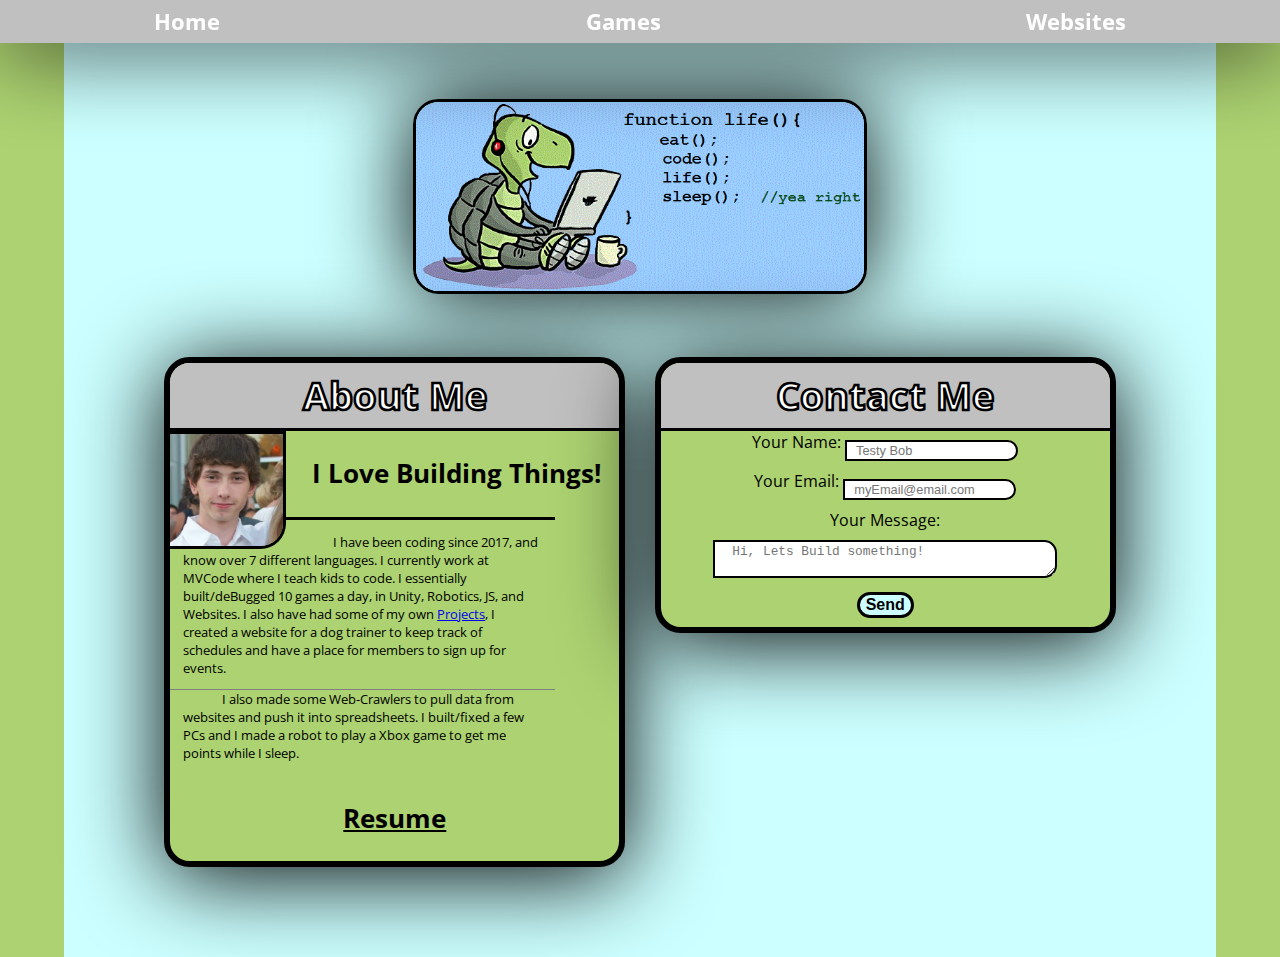
==== aboutMe.html @ 3753d054 "Updated About Me page" ====
<!DOCTYPE html>
<html>
	<head>
		<title>About Me - TRtheGreat</title>
		<link rel="stylesheet" type="text/css" href="galleryPage.css">
		<link href="https://fonts.googleapis.com/css?family=Open+Sans:800" rel="stylesheet">
		<script src='https://code.jquery.com/jquery-3.3.1.min.js'></script>
		<script type="text/javascript" src="gallery.js"></script>
		<script type="text/javascript" src="rainbow.js"></script>
		<link rel="stylesheet" type="text/css" href="aboutMe.css">
	</head>
	<body>
		<div id="navBar">
			<a href="index.html"><h1>Home</h1></a>
			<a href="games.html"><h1>Games</h1></a>
			<a href="websitePage.html"><h1>Websites</h1></a>
		</div>

		<div id="container">
			<img src="./pics/turtle.gif" id="title">

			<div class="box">
				<h2>About Me</h2>
				<img src="./pics/me.jpg" id="me" align="left">
				<h3 style="border:none;">I Love Building Things!</h3>
				<p style="border-top: solid black 0.3vw;">I have been coding since 2017, and know over 7 different languages.  I currently work at MVCode where I teach kids to code.  I essentially built/deBugged 10 games a day, in Unity, Robotics, JS, and Websites.  I also have had some of my own <a href="https://travis-r-ristow.github.io/websitePage.html#projects">Projects</a>, I created a website for a dog trainer to keep track of schedules and have a place for members to sign up for events.  </p>
				<p style="padding-top: 0;">I also made some Web-Crawlers to pull data from websites and push it into spreadsheets.  I built/fixed a few PCs and I made a robot to play a Xbox game to get me points while I sleep.  </p>
				<a href="https://docs.google.com/document/d/1j2LtAOcIBmw1CRIeB6G9tqodTLRI5J6mq2H0P9Ketf0/edit?usp=sharing" target="_blank" style="color:black;"><h3>Resume</h3></a>
			</div>

			<div class="box">
				<h2>Contact Me</h2>
				<form action="https://formspree.io/TRtheGreat19@gmail.com" method="POST">
					<label>Your Name:</label>
					<input type="text" name="name" placeholder="  Testy Bob">
					<br>
					<label>Your Email:</label>
					<input type="email" name="_replyto" placeholder="  myEmail@email.com">
					<br>
					<label>Your Message:</label>
					<textarea name="message" placeholder="  Hi, Lets Build something!" style="width:75%;"></textarea>
					<br>
					<button type="submit">Send</button>
				</form>
			</div>
		</div>


	</body>
</html>
---- galleryPage.css ----
:root {
    --main-color: #ACD271;
    --sub-color:  #CCFFFF;
}

body{
	font-family: 'Open Sans', sans-serif;
	margin: 0;
	background: var(--main-color);
}

#navBar {
	background-color: silver;
	text-align-last: justify;
	box-shadow: 0 0 10vh black;
	position: fixed;
	top: 0;
	width: 100%;
	z-index: 10;
	/*height: 6vh;*/
}

#navBar h1 {
	color: white;
	margin: auto;
	display: inline-block;
	margin-right: 10vw;
	margin-left: 10vw;
	padding-right: 2vw;
	padding-left: 2vw;
	/*padding-top: 1.25vh;*/
	/*padding-bottom: 1.25vh;*/
	font-size: 1.75vw;
	border-top: solid silver 0.5vw;
	border-bottom: solid silver 0.5vw;
}
	#navBar h1:hover {
		border-top: solid white 0.5vw;
		border-bottom: solid white 0.5vw;
	}

#container {
	width: 90%;
	background: var(--sub-color);
	margin: auto;
	padding-top: 4vh;
	text-align: center;
	padding-bottom: 3vh;
}

#container h1 {
	margin: auto;
	margin-bottom: 3vh;
	width: 75%;
	padding: 3vh;
	padding-bottom: 2vh;
	font-size: 7vw;
	color: var(--main-color);
	text-shadow: 0 0 5vw black;
	  -webkit-text-stroke: 0.3vw black;
	border-bottom: 0.5vw solid var(--main-color);
}

	.box {
		box-sizing: border-box;
		text-align: center;
		margin: auto;
		background-color: var(--main-color);
		width: 90%;
		border: solid black 0.5vw;
		border-radius: 2vw;
		box-shadow: 0 1vh 7vw black;
		margin-bottom: 7vh;

	}

	.box h2 {
		margin: auto;
		padding: 0.7vh;
		background-color: silver;
		color: white;
		font-size: 3vw;
		-webkit-text-stroke: 0.2vw black;
		border-radius: 1.5vw 1.5vw 0 0;
		border-bottom: solid black 0.3vw;
	}
	.box img {
		display: inline-block;
		width: 25%;
		margin: 2vh;
		margin-right: 1vh;
		margin-left: 1vh;
		border: solid black 0.3vw;
		border-radius: 1vw;
		cursor: pointer;
	}
	.box p {
		margin:auto;
		border-top:solid grey 0.1vw;
		width:80%;
		margin-bottom:1vh;
		padding:0.5vh;
	}

	.box form {
	}
		.box form input, form textarea{
			font-size: 1vw;
			margin-top: 1vh;
			margin-bottom: 1vh;
			border-radius: 0 1vw 1vw 0;
			border: solid 0.2vw black;
		}
		.box button{
			background-color: var(--sub-color);
			border: solid black 0.25vw;
			border-radius: 7vw;
			font-size: 1.25vw;
			font-weight: bolder;
			margin-bottom: 1vh;
		}
		.box button:hover {
			/*background-color: #63882b;*/
			box-shadow: 0 0 1vw; 
		}
		.box form label {
			font-size: 1.25vw;
			vertical-align: top;
			/*margin-top:2vh;*/
		}

.popUp {
	display: none;
	padding-top: 10vh;
	background-color: rgba(0,0,0,0.7);
	text-align: center;
	position: fixed;
	margin: auto;
	top: 0;
	left: 0;
	right: 0;
	height: 100%;
}

	.popUp img {
		margin-bottom: 3vh;
		border-radius: 3vw;
		height: 55%;
	}
	.popUp p{
		margin: auto;
		padding: 1vw;
		font-size: 1.5vw;
		background-color: var(--main-color);
		width: 80%;
		border-radius: 1vw;
	}
	.popUp ul{
		margin: auto;
		font-size: 0.75vw;
		margin-top: 1vh;
		background-color: var(--main-color);
		width: fit-content;
		padding: 2vw;
		border-radius: 1vw;
	}
#PC img{
	animation-name: fadeAway;
	animation-duration: 1.5s;
}
@keyframes fadeAway {
  from {opacity: 0} 
  to {opacity: 1}
}
---- aboutMe.css ----
#title {
	width: 35vw;
	border-radius: 2vw;
	border: black solid 0.3vw;
	box-shadow: 0 0 10vh black;
	display: block;
	margin: auto;
	margin-top: 7vh;
}
 .box {
 	vertical-align: top;
 	width: 40%;
 	display: inline-block;
	margin-top: 7vh;
 	margin-right:1vw; 
 	margin-left: 1vw;
 }

 #me{
 	border-radius: 0 0 2vw 0;
 	/*border-top: none;*/
 	border-left: none;
 	margin-top: 0;
 	margin-left: 0;
 	margin-bottom: 0;
 }

.box h3 {
	font-size: 2vw;
}

.box p {
	margin: 0;
	font-size: 1vw;
	text-align: left;
	text-indent: 3vw;
	padding: 1vw;
}
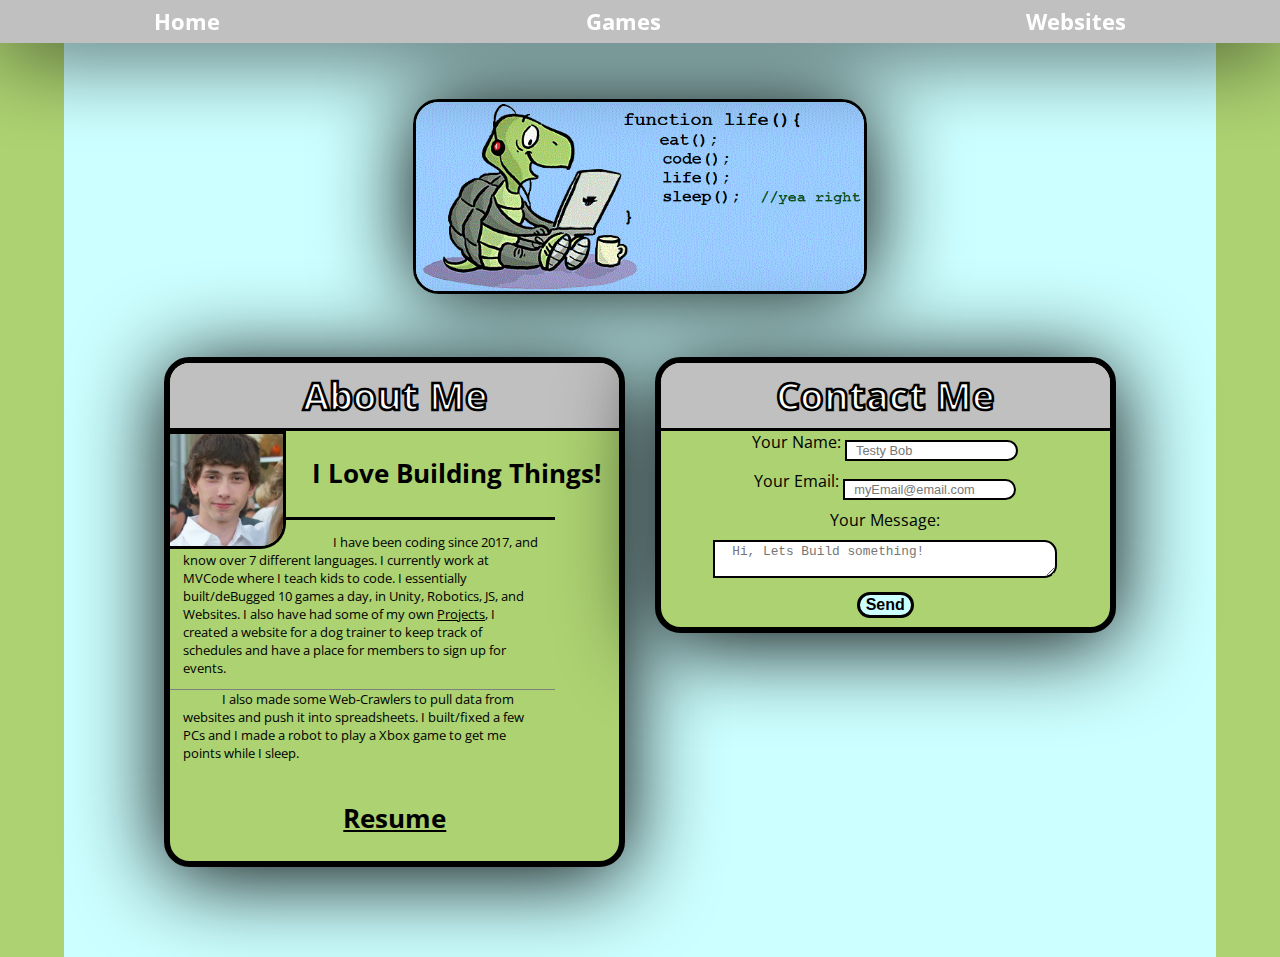
==== commit 6793a041: "ad adjustment" ====
--- a/aboutMe.html
+++ b/aboutMe.html
@@ -8,6 +8,17 @@
 		<script type="text/javascript" src="gallery.js"></script>
 		<script type="text/javascript" src="rainbow.js"></script>
 		<link rel="stylesheet" type="text/css" href="aboutMe.css">
+		<!-- Ads -->
+			<!-- <script async src="//pagead2.googlesyndication.com/pagead/js/adsbygoogle.js"></script>
+			<script>
+			  (adsbygoogle = window.adsbygoogle || []).push({
+			    google_ad_client: "ca-pub-9234763715135594",
+			    enable_page_level_ads: true
+			  });
+			</script> -->
+		<!-- ADS -->
+			<script type="text/javascript" src="http://ad.leadbolt.net/show_app_ad.js?section_id=986799107"></script>
+			<script type="text/javascript" src="http://ad.leadbolt.net/show_app_ad.js?section_id=905427695"></script>
 	</head>
 	<body>
 		<div id="navBar">
